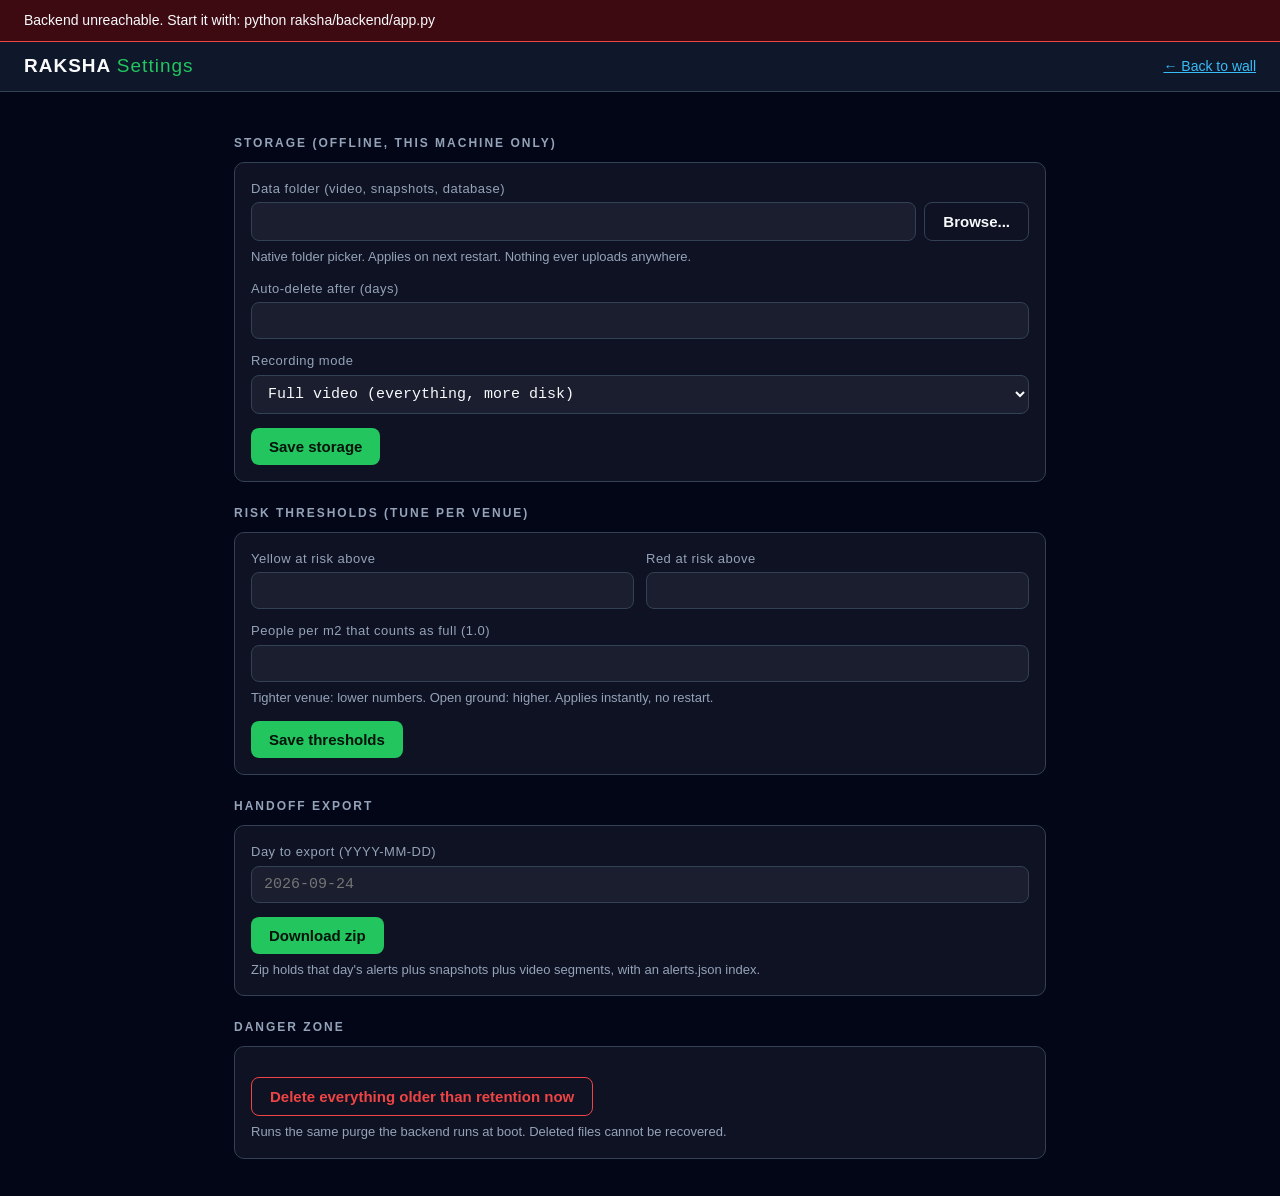
==== raksha/frontend/settings.html @ 8ada666b "feat: control room (settings, ack workflow, export, live thresholds)" ====
<!doctype html>
<html lang="en">
<head>
<meta charset="utf-8">
<meta name="viewport" content="width=device-width, initial-scale=1">
<title>Raksha Settings</title>
<style>
  :root {
    --bg: #020617; --primary: #0F172A; --card: #0E1223; --muted: #1A1E2F;
    --muted-fg: #94A3B8; --fg: #F8FAFC; --border: #334155; --accent: #22C55E;
    --danger: #EF4444; --info: #38BDF8; --radius: 10px;
    --font-ui: "Fira Sans", "Segoe UI", Calibri, Arial, sans-serif;
    --font-data: "Fira Code", "Cascadia Mono", Consolas, monospace;
  }
  * { box-sizing: border-box; margin: 0; }
  body { background: var(--bg); color: var(--fg); font-family: var(--font-ui); font-size: 15px; line-height: 1.5; }
  .cmdbar { display: flex; align-items: center; gap: 14px; padding: 10px 24px; background: var(--primary); border-bottom: 1px solid var(--border); }
  .cmdbar h1 { font-size: 19px; letter-spacing: 1px; }
  .cmdbar h1 span { color: var(--accent); font-weight: 300; }
  .cmdbar a { color: var(--info); font-size: 14px; margin-left: auto; }
  main { max-width: 860px; margin: 0 auto; padding: 20px 24px; }
  h2 { font-size: 12px; letter-spacing: 2px; color: var(--muted-fg); margin: 22px 0 10px; }
  .card { background: var(--card); border: 1px solid var(--border); border-radius: var(--radius); padding: 16px; margin-bottom: 12px; }
  label { display: block; font-size: 13px; color: var(--muted-fg); margin: 12px 0 4px; letter-spacing: .5px; }
  label:first-child { margin-top: 0; }
  input[type=text], input[type=number], select { width: 100%; background: var(--muted); border: 1px solid var(--border);
    color: var(--fg); border-radius: 8px; padding: 9px 12px; font-size: 15px; font-family: var(--font-data); }
  .row { display: grid; grid-template-columns: 1fr 1fr; gap: 12px; }
  .btnrow { display: flex; gap: 10px; margin-top: 14px; flex-wrap: wrap; }
  button { background: var(--accent); color: #04120a; border: 0; border-radius: 8px; padding: 10px 18px;
    font-size: 15px; font-weight: 700; cursor: pointer; font-family: var(--font-ui); }
  button.ghost { background: transparent; color: var(--fg); border: 1px solid var(--border); }
  button.danger { background: transparent; color: var(--danger); border: 1px solid var(--danger); }
  .hint { font-size: 13px; color: var(--muted-fg); margin-top: 6px; }
  #msg { position: sticky; top: 0; padding: 10px 24px; font-size: 14px; display: none; }
  #msg.ok { display: block; background: #052e16; border-bottom: 1px solid var(--accent); }
  #msg.err { display: block; background: #3d0a12; border-bottom: 1px solid var(--danger); }
  :focus-visible { outline: 2px solid var(--info); outline-offset: 2px; }
</style>
</head>
<body>
<div id="msg" role="status"></div>
<header class="cmdbar">
  <h1>RAKSHA <span>Settings</span></h1>
  <a href="/wall.html">&larr; Back to wall</a>
</header>
<main>
  <h2>STORAGE (OFFLINE, THIS MACHINE ONLY)</h2>
  <div class="card">
    <label for="data_dir">Data folder (video, snapshots, database)</label>
    <div style="display:flex;gap:8px">
      <input type="text" id="data_dir" style="flex:1">
      <button type="button" class="ghost" id="browse">Browse...</button>
    </div>
    <div class="hint">Native folder picker. Applies on next restart. Nothing ever uploads anywhere.</div>
    <label for="retention_days">Auto-delete after (days)</label>
    <input type="number" id="retention_days" min="1" max="365">
    <label for="record_mode">Recording mode</label>
    <select id="record_mode">
      <option value="full">Full video (everything, more disk)</option>
      <option value="clips">Alert clips only (risk moments, less disk)</option>
    </select>
    <div class="btnrow"><button type="button" id="saveStorage">Save storage</button></div>
  </div>
  <h2>RISK THRESHOLDS (TUNE PER VENUE)</h2>
  <div class="card">
    <div class="row">
      <div><label for="warn_level">Yellow at risk above</label><input type="number" id="warn_level" step="0.05" min="0" max="1"></div>
      <div><label for="critical_level">Red at risk above</label><input type="number" id="critical_level" step="0.05" min="0" max="1.5"></div>
    </div>
    <label for="density_full">People per m2 that counts as full (1.0)</label>
    <input type="number" id="density_full" step="0.5" min="1" max="12">
    <div class="hint">Tighter venue: lower numbers. Open ground: higher. Applies instantly, no restart.</div>
    <div class="btnrow"><button type="button" id="saveRisk">Save thresholds</button></div>
  </div>
  <h2>HANDOFF EXPORT</h2>
  <div class="card">
    <label for="expday">Day to export (YYYY-MM-DD)</label>
    <input type="text" id="expday" placeholder="2026-09-24">
    <div class="btnrow"><button type="button" id="doexport">Download zip</button></div>
    <div class="hint">Zip holds that day's alerts plus snapshots plus video segments, with an alerts.json index.</div>
  </div>
  <h2>DANGER ZONE</h2>
  <div class="card">
    <div class="btnrow"><button type="button" class="danger" id="purge">Delete everything older than retention now</button></div>
    <div class="hint">Runs the same purge the backend runs at boot. Deleted files cannot be recovered.</div>
  </div>
</main>
<script>
const $ = id => document.getElementById(id);
function msg(t, ok) { const m = $('msg'); m.textContent = t; m.className = ok ? 'ok' : 'err'; setTimeout(() => m.className = '', 4000); }
async function load() {
  try {
    const c = await (await fetch('/api/config')).json();
    for (const k of ['data_dir', 'retention_days', 'record_mode', 'warn_level', 'critical_level', 'density_full'])
      if ($(k) && c[k] !== undefined) $(k).value = c[k];
  } catch (e) { msg('Backend unreachable. Start it with: python raksha/backend/app.py', false); }
}
async function save(keys) {
  const body = {};
  keys.forEach(k => body[k] = $(k).value);
  const r = await fetch('/api/config', { method: 'PUT', headers: { 'Content-Type': 'application/json' }, body: JSON.stringify(body) });
  msg(r.ok ? 'Saved.' : 'Save failed.', r.ok);
}
$('saveStorage').onclick = () => save(['data_dir', 'retention_days', 'record_mode']);
$('saveRisk').onclick = () => save(['warn_level', 'critical_level', 'density_full']);
$('browse').onclick = async () => {
  const r = await (await fetch('/api/browse', { method: 'POST' })).json();
  if (r.path) { $('data_dir').value = r.path; msg('Folder picked. Save storage, then restart backend.', true); }
  else if (r.error) msg('Picker failed: ' + r.error, false);
};
$('doexport').onclick = () => { window.location = '/api/export?day=' + encodeURIComponent($('expday').value); };
$('purge').onclick = async () => {
  if (!confirm('Delete everything older than retention? Cannot be undone.')) return;
  const r = await fetch('/api/purge', { method: 'POST' });
  const j = await r.json();
  msg(r.ok ? 'Purged: ' + JSON.stringify(j.deleted) : 'Purge failed.', r.ok);
};
load();
</script>
</body>
</html>
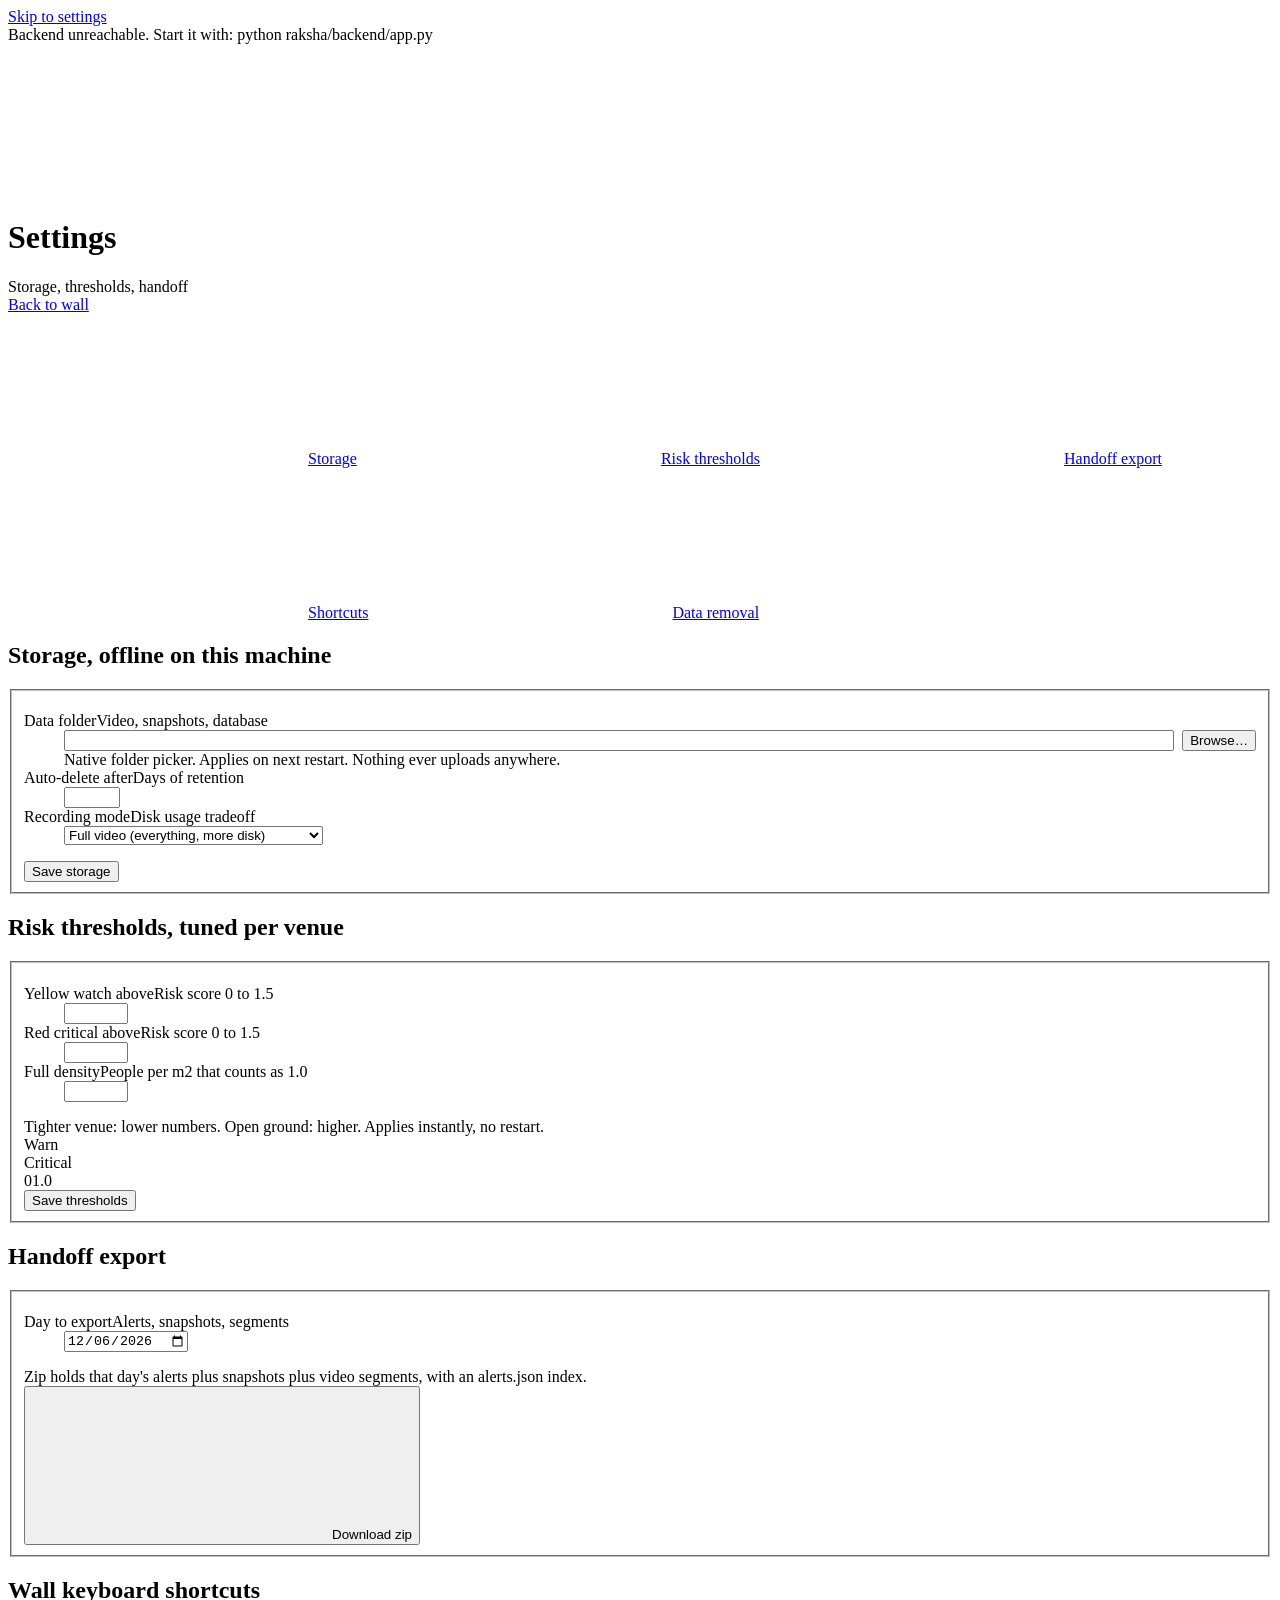
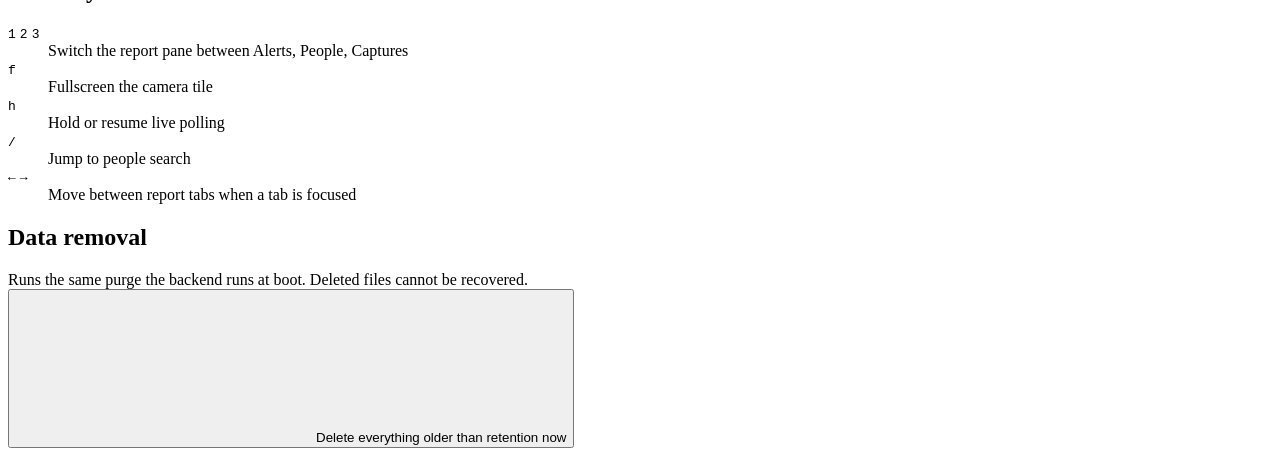
==== commit ab552022: "feat: command-room UI v2 (rail, overlay tile, risk scale, transport timeline, filters, shortcuts) + " ====
--- a/raksha/frontend/settings.html
+++ b/raksha/frontend/settings.html
@@ -4,112 +4,179 @@
 <meta charset="utf-8">
 <meta name="viewport" content="width=device-width, initial-scale=1">
 <title>Raksha Settings</title>
-<style>
-  :root {
-    --bg: #020617; --primary: #0F172A; --card: #0E1223; --muted: #1A1E2F;
-    --muted-fg: #94A3B8; --fg: #F8FAFC; --border: #334155; --accent: #22C55E;
-    --danger: #EF4444; --info: #38BDF8; --radius: 10px;
-    --font-ui: "Fira Sans", "Segoe UI", Calibri, Arial, sans-serif;
-    --font-data: "Fira Code", "Cascadia Mono", Consolas, monospace;
-  }
-  * { box-sizing: border-box; margin: 0; }
-  body { background: var(--bg); color: var(--fg); font-family: var(--font-ui); font-size: 15px; line-height: 1.5; }
-  .cmdbar { display: flex; align-items: center; gap: 14px; padding: 10px 24px; background: var(--primary); border-bottom: 1px solid var(--border); }
-  .cmdbar h1 { font-size: 19px; letter-spacing: 1px; }
-  .cmdbar h1 span { color: var(--accent); font-weight: 300; }
-  .cmdbar a { color: var(--info); font-size: 14px; margin-left: auto; }
-  main { max-width: 860px; margin: 0 auto; padding: 20px 24px; }
-  h2 { font-size: 12px; letter-spacing: 2px; color: var(--muted-fg); margin: 22px 0 10px; }
-  .card { background: var(--card); border: 1px solid var(--border); border-radius: var(--radius); padding: 16px; margin-bottom: 12px; }
-  label { display: block; font-size: 13px; color: var(--muted-fg); margin: 12px 0 4px; letter-spacing: .5px; }
-  label:first-child { margin-top: 0; }
-  input[type=text], input[type=number], select { width: 100%; background: var(--muted); border: 1px solid var(--border);
-    color: var(--fg); border-radius: 8px; padding: 9px 12px; font-size: 15px; font-family: var(--font-data); }
-  .row { display: grid; grid-template-columns: 1fr 1fr; gap: 12px; }
-  .btnrow { display: flex; gap: 10px; margin-top: 14px; flex-wrap: wrap; }
-  button { background: var(--accent); color: #04120a; border: 0; border-radius: 8px; padding: 10px 18px;
-    font-size: 15px; font-weight: 700; cursor: pointer; font-family: var(--font-ui); }
-  button.ghost { background: transparent; color: var(--fg); border: 1px solid var(--border); }
-  button.danger { background: transparent; color: var(--danger); border: 1px solid var(--danger); }
-  .hint { font-size: 13px; color: var(--muted-fg); margin-top: 6px; }
-  #msg { position: sticky; top: 0; padding: 10px 24px; font-size: 14px; display: none; }
-  #msg.ok { display: block; background: #052e16; border-bottom: 1px solid var(--accent); }
-  #msg.err { display: block; background: #3d0a12; border-bottom: 1px solid var(--danger); }
-  :focus-visible { outline: 2px solid var(--info); outline-offset: 2px; }
-</style>
+<link rel="icon" href="data:image/svg+xml,%3Csvg xmlns='http://www.w3.org/2000/svg' viewBox='0 0 24 24' fill='none' stroke='%23D9A441' stroke-width='2'%3E%3Cpath d='M12 2l8 3v6c0 5-3.5 9.5-8 11-4.5-1.5-8-6-8-11V5l8-3z'/%3E%3C/svg%3E">
+<meta name="theme-color" content="#141311">
+<link rel="stylesheet" href="/app.css">
 </head>
 <body>
+<a class="skip-link" href="#main">Skip to settings</a>
 <div id="msg" role="status"></div>
-<header class="cmdbar">
-  <h1>RAKSHA <span>Settings</span></h1>
-  <a href="/wall.html">&larr; Back to wall</a>
-</header>
-<main>
-  <h2>STORAGE (OFFLINE, THIS MACHINE ONLY)</h2>
-  <div class="card">
-    <label for="data_dir">Data folder (video, snapshots, database)</label>
-    <div style="display:flex;gap:8px">
-      <input type="text" id="data_dir" style="flex:1">
-      <button type="button" class="ghost" id="browse">Browse...</button>
-    </div>
-    <div class="hint">Native folder picker. Applies on next restart. Nothing ever uploads anywhere.</div>
-    <label for="retention_days">Auto-delete after (days)</label>
-    <input type="number" id="retention_days" min="1" max="365">
-    <label for="record_mode">Recording mode</label>
-    <select id="record_mode">
-      <option value="full">Full video (everything, more disk)</option>
-      <option value="clips">Alert clips only (risk moments, less disk)</option>
-    </select>
-    <div class="btnrow"><button type="button" id="saveStorage">Save storage</button></div>
+<div class="shell">
+  <nav class="rail" aria-label="Primary">
+    <span class="mark" aria-hidden="true"><svg class="ic"><use href="/icons.svg#i-shield"/></svg></span>
+    <a href="/wall.html" aria-label="Command wall" title="Command wall"><svg class="ic"><use href="/icons.svg#i-grid"/></svg></a>
+    <a href="/settings.html" aria-current="page" aria-label="Settings" title="Settings"><svg class="ic"><use href="/icons.svg#i-gear"/></svg></a>
+    <span class="spacer"></span>
+    <span class="healthdot" id="railHealth" title="Backend status" role="img" aria-label="Backend status"></span>
+  </nav>
+  <div class="maincol">
+    <header class="topbar">
+      <div class="crumbs">
+        <h1>Settings</h1>
+        <span class="venue">Storage, thresholds, handoff</span>
+      </div>
+      <div class="spacer"></div>
+      <nav><a href="/wall.html">Back to wall</a></nav>
+    </header>
+    <main class="settings-main" id="main">
+      <nav class="settings-nav" aria-label="Settings sections">
+        <a href="#storage"><svg class="ic"><use href="/icons.svg#i-folder"/></svg>Storage</a>
+        <a href="#thresholds"><svg class="ic"><use href="/icons.svg#i-warn"/></svg>Risk thresholds</a>
+        <a href="#export"><svg class="ic"><use href="/icons.svg#i-download"/></svg>Handoff export</a>
+        <a href="#shortcuts"><svg class="ic"><use href="/icons.svg#i-clock"/></svg>Shortcuts</a>
+        <a href="#data"><svg class="ic"><use href="/icons.svg#i-trash"/></svg>Data removal</a>
+      </nav>
+      <div class="settings-col">
+        <section class="panel" id="storage" aria-labelledby="storageTitle">
+          <div class="phead"><h2 id="storageTitle">Storage, offline on this machine</h2></div>
+          <fieldset class="field">
+            <dl class="form-grid">
+              <dt>Data folder<span class="sub">Video, snapshots, database</span></dt>
+              <dd>
+                <div style="display:flex;gap:8px">
+                  <input type="text" id="data_dir" name="data_dir" style="flex:1" autocomplete="off">
+                  <button type="button" class="btn" id="browse">Browse…</button>
+                </div>
+                <div class="hint">Native folder picker. Applies on next restart. Nothing ever uploads anywhere.</div>
+              </dd>
+              <dt>Auto-delete after<span class="sub">Days of retention</span></dt>
+              <dd><input type="number" id="retention_days" name="retention_days" min="1" max="365"></dd>
+              <dt>Recording mode<span class="sub">Disk usage tradeoff</span></dt>
+              <dd>
+                <select id="record_mode" name="record_mode">
+                  <option value="full">Full video (everything, more disk)</option>
+                  <option value="clips">Alert clips only (risk moments, less disk)</option>
+                </select>
+              </dd>
+            </dl>
+            <div class="btnrow"><button type="button" class="btn-primary btn" id="saveStorage">Save storage</button></div>
+          </fieldset>
+        </section>
+        <section class="panel" id="thresholds" aria-labelledby="thresholdsTitle">
+          <div class="phead"><h2 id="thresholdsTitle">Risk thresholds, tuned per venue</h2></div>
+          <fieldset class="field">
+            <dl class="form-grid">
+              <dt>Yellow watch above<span class="sub">Risk score 0 to 1.5</span></dt>
+              <dd><input type="number" id="warn_level" name="warn_level" step="0.05" min="0" max="1"></dd>
+              <dt>Red critical above<span class="sub">Risk score 0 to 1.5</span></dt>
+              <dd><input type="number" id="critical_level" name="critical_level" step="0.05" min="0" max="1.5"></dd>
+              <dt>Full density<span class="sub">People per m2 that counts as 1.0</span></dt>
+              <dd><input type="number" id="density_full" name="density_full" step="0.5" min="1" max="12"></dd>
+            </dl>
+            <div class="hint">Tighter venue: lower numbers. Open ground: higher. Applies instantly, no restart.</div>
+            <div class="scale-preview" aria-hidden="true">
+              <div class="scale">
+                <div class="fill" id="prevFill"></div>
+                <div class="tick warn" id="prevWarn"><span>Warn</span></div>
+                <div class="tick crit" id="prevCrit"><span>Critical</span></div>
+              </div>
+              <div class="ends"><span>0</span><span id="prevMax">1.0</span></div>
+            </div>
+            <div class="btnrow"><button type="button" class="btn-primary btn" id="saveRisk">Save thresholds</button></div>
+          </fieldset>
+        </section>
+        <section class="panel" id="export" aria-labelledby="exportTitle">
+          <div class="phead"><h2 id="exportTitle">Handoff export</h2></div>
+          <fieldset class="field">
+            <dl class="form-grid">
+              <dt>Day to export<span class="sub">Alerts, snapshots, segments</span></dt>
+              <dd><input type="date" id="expday" name="expday"></dd>
+            </dl>
+            <div class="hint">Zip holds that day's alerts plus snapshots plus video segments, with an alerts.json index.</div>
+            <div class="btnrow"><button type="button" class="btn" id="doexport"><svg class="ic sm"><use href="/icons.svg#i-download"/></svg>Download zip</button></div>
+          </fieldset>
+        </section>
+        <section class="panel" id="shortcuts" aria-labelledby="shortcutsTitle">
+          <div class="phead"><h2 id="shortcutsTitle">Wall keyboard shortcuts</h2></div>
+          <dl class="shortcuts">
+            <dt><kbd>1</kbd> <kbd>2</kbd> <kbd>3</kbd></dt><dd>Switch the report pane between Alerts, People, Captures</dd>
+            <dt><kbd>f</kbd></dt><dd>Fullscreen the camera tile</dd>
+            <dt><kbd>h</kbd></dt><dd>Hold or resume live polling</dd>
+            <dt><kbd>/</kbd></dt><dd>Jump to people search</dd>
+            <dt><kbd>&larr;</kbd> <kbd>&rarr;</kbd></dt><dd>Move between report tabs when a tab is focused</dd>
+          </dl>
+        </section>
+        <section class="panel danger" id="data" aria-labelledby="dataTitle">
+          <div class="phead"><h2 id="dataTitle">Data removal</h2></div>
+          <div class="hint">Runs the same purge the backend runs at boot. Deleted files cannot be recovered.</div>
+          <div class="btnrow"><button type="button" class="btn btn-danger" id="purge"><svg class="ic sm"><use href="/icons.svg#i-trash"/></svg>Delete everything older than retention now</button></div>
+        </section>
+      </div>
+    </main>
   </div>
-  <h2>RISK THRESHOLDS (TUNE PER VENUE)</h2>
-  <div class="card">
-    <div class="row">
-      <div><label for="warn_level">Yellow at risk above</label><input type="number" id="warn_level" step="0.05" min="0" max="1"></div>
-      <div><label for="critical_level">Red at risk above</label><input type="number" id="critical_level" step="0.05" min="0" max="1.5"></div>
-    </div>
-    <label for="density_full">People per m2 that counts as full (1.0)</label>
-    <input type="number" id="density_full" step="0.5" min="1" max="12">
-    <div class="hint">Tighter venue: lower numbers. Open ground: higher. Applies instantly, no restart.</div>
-    <div class="btnrow"><button type="button" id="saveRisk">Save thresholds</button></div>
-  </div>
-  <h2>HANDOFF EXPORT</h2>
-  <div class="card">
-    <label for="expday">Day to export (YYYY-MM-DD)</label>
-    <input type="text" id="expday" placeholder="2026-09-24">
-    <div class="btnrow"><button type="button" id="doexport">Download zip</button></div>
-    <div class="hint">Zip holds that day's alerts plus snapshots plus video segments, with an alerts.json index.</div>
-  </div>
-  <h2>DANGER ZONE</h2>
-  <div class="card">
-    <div class="btnrow"><button type="button" class="danger" id="purge">Delete everything older than retention now</button></div>
-    <div class="hint">Runs the same purge the backend runs at boot. Deleted files cannot be recovered.</div>
-  </div>
-</main>
+</div>
 <script>
 const $ = id => document.getElementById(id);
-function msg(t, ok) { const m = $('msg'); m.textContent = t; m.className = ok ? 'ok' : 'err'; setTimeout(() => m.className = '', 4000); }
+document.querySelectorAll('svg.ic:not([aria-hidden])').forEach(s => s.setAttribute('aria-hidden', 'true'));
+function msg(t, ok) {
+  const m = $('msg');
+  m.textContent = t;
+  m.className = ok ? 'ok' : 'err';
+  clearTimeout(m._t);
+  m._t = setTimeout(() => m.className = '', 5000);
+}
+function preview() {
+  const w = parseFloat($('warn_level').value), c = parseFloat($('critical_level').value);
+  if (isNaN(w) || isNaN(c)) return;
+  const m = Math.max(1.0, c * 1.4);
+  $('prevWarn').style.left = (w / m * 100) + '%';
+  $('prevWarn').querySelector('span').textContent = w.toFixed(2);
+  $('prevCrit').style.left = (c / m * 100) + '%';
+  $('prevCrit').querySelector('span').textContent = c.toFixed(2);
+  $('prevMax').textContent = m.toFixed(1);
+  const f = $('prevFill');
+  f.style.width = Math.min(100, c / m * 100) + '%';
+  f.style.background = 'var(--watch)';
+}
 async function load() {
   try {
     const c = await (await fetch('/api/config')).json();
     for (const k of ['data_dir', 'retention_days', 'record_mode', 'warn_level', 'critical_level', 'density_full'])
       if ($(k) && c[k] !== undefined) $(k).value = c[k];
-  } catch (e) { msg('Backend unreachable. Start it with: python raksha/backend/app.py', false); }
+    preview();
+  } catch (e) {
+    msg('Backend unreachable. Start it with: python raksha/backend/app.py', false);
+    $('railHealth').classList.add('bad');
+  }
+  $('expday').value = new Date().toISOString().slice(0, 10);
 }
-async function save(keys) {
+$('warn_level').addEventListener('input', preview);
+$('critical_level').addEventListener('input', preview);
+async function save(keys, btn) {
   const body = {};
   keys.forEach(k => body[k] = $(k).value);
-  const r = await fetch('/api/config', { method: 'PUT', headers: { 'Content-Type': 'application/json' }, body: JSON.stringify(body) });
-  msg(r.ok ? 'Saved.' : 'Save failed.', r.ok);
+  btn.disabled = true;
+  const idle = btn.textContent;
+  btn.textContent = 'Saving…';
+  try {
+    const r = await fetch('/api/config', { method: 'PUT', headers: { 'Content-Type': 'application/json' }, body: JSON.stringify(body) });
+    msg(r.ok ? 'Saved.' : 'Save failed.', r.ok);
+    if (r.ok) preview();
+  } catch (e) { msg('Save failed: backend unreachable.', false); }
+  btn.textContent = idle;
+  btn.disabled = false;
 }
-$('saveStorage').onclick = () => save(['data_dir', 'retention_days', 'record_mode']);
-$('saveRisk').onclick = () => save(['warn_level', 'critical_level', 'density_full']);
+$('saveStorage').onclick = e => save(['data_dir', 'retention_days', 'record_mode'], e.target);
+$('saveRisk').onclick = e => save(['warn_level', 'critical_level', 'density_full'], e.target);
 $('browse').onclick = async () => {
   const r = await (await fetch('/api/browse', { method: 'POST' })).json();
-  if (r.path) { $('data_dir').value = r.path; msg('Folder picked. Save storage, then restart backend.', true); }
+  if (r.path) { $('data_dir').value = r.path; msg('Folder picked. Save storage, then restart the backend.', true); }
   else if (r.error) msg('Picker failed: ' + r.error, false);
 };
-$('doexport').onclick = () => { window.location = '/api/export?day=' + encodeURIComponent($('expday').value); };
+$('doexport').onclick = () => {
+  if (!$('expday').value) { msg('Pick a day first.', false); return; }
+  window.location = '/api/export?day=' + encodeURIComponent($('expday').value);
+};
 $('purge').onclick = async () => {
   if (!confirm('Delete everything older than retention? Cannot be undone.')) return;
   const r = await fetch('/api/purge', { method: 'POST' });
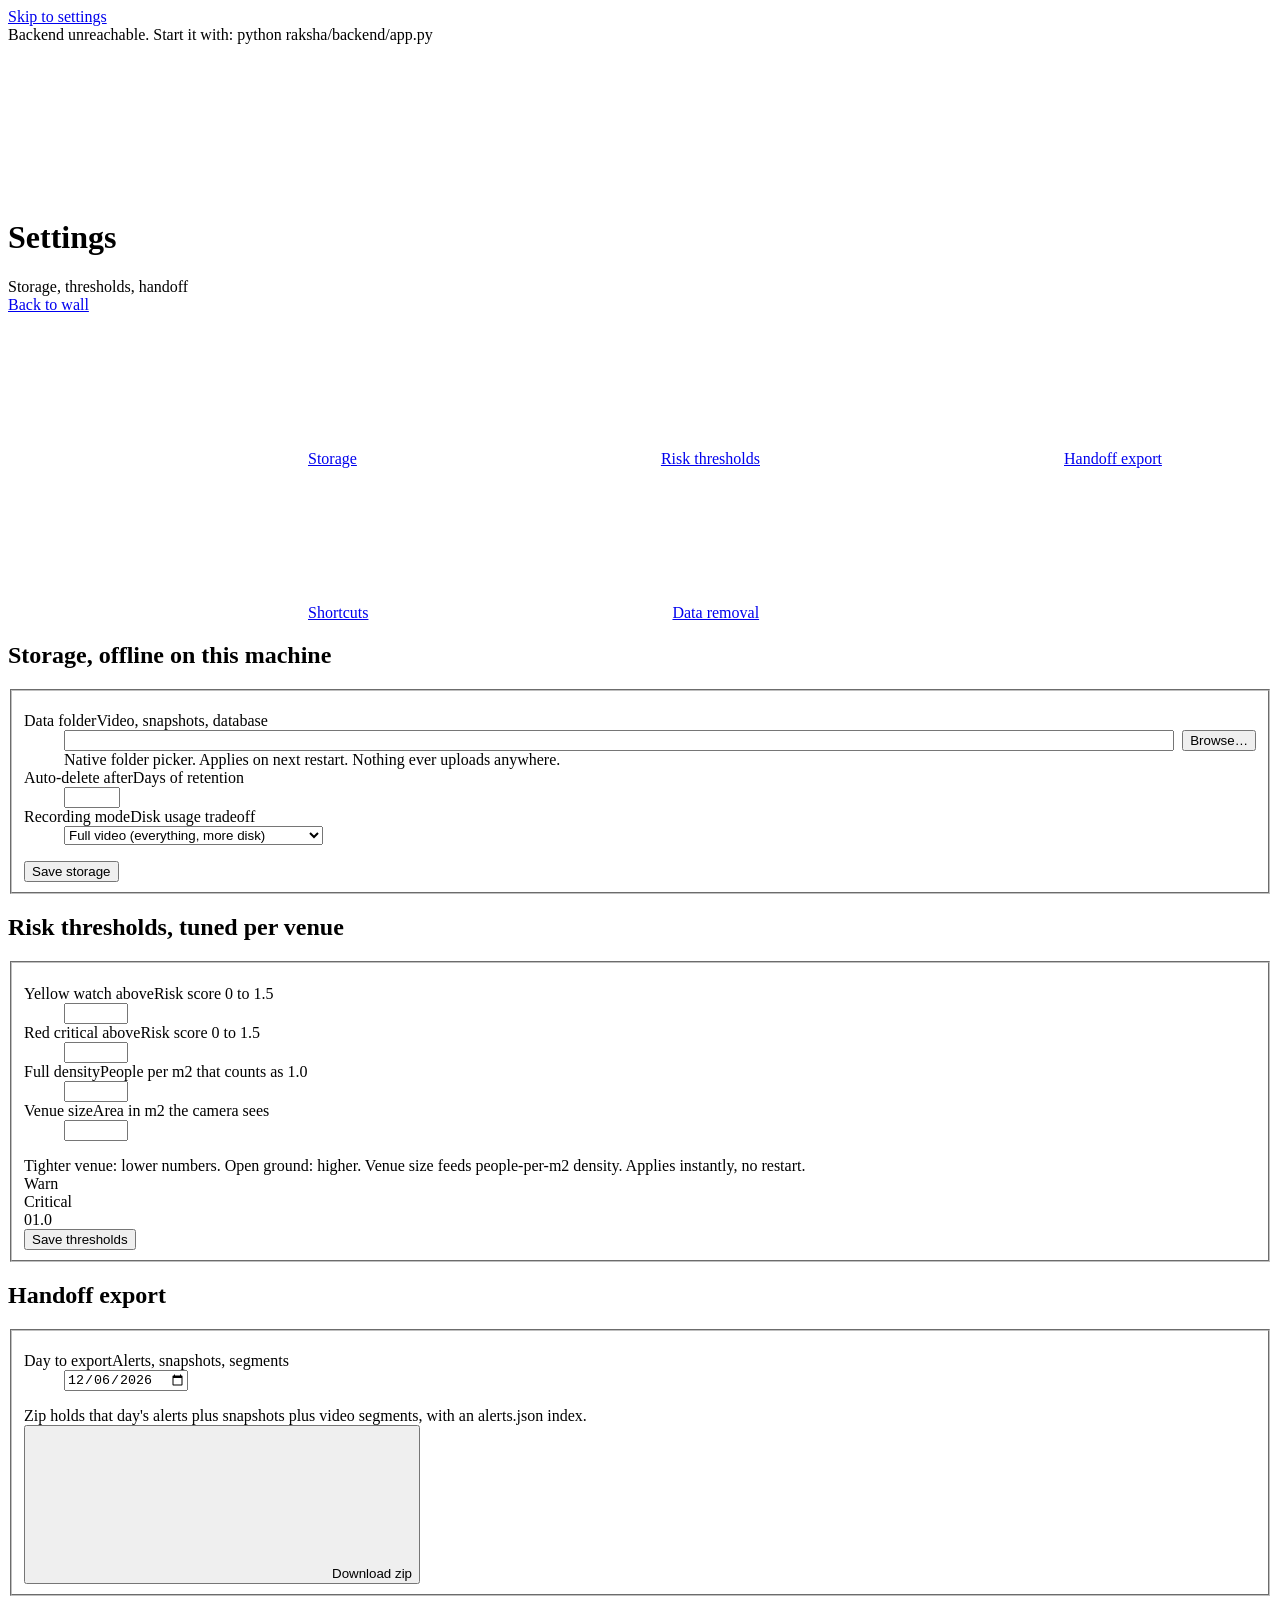
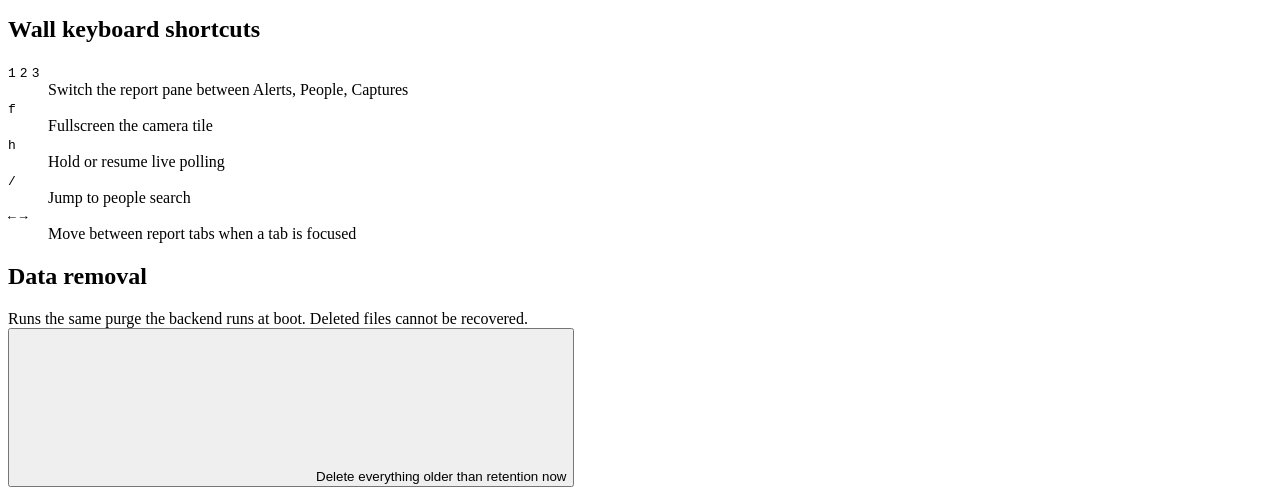
==== commit 3187b461: "fix: judge-hard pass - deck aligned to problem #2 (bottleneck-first copy, no false multi-cam claim) " ====
--- a/raksha/frontend/settings.html
+++ b/raksha/frontend/settings.html
@@ -72,8 +72,10 @@
               <dd><input type="number" id="critical_level" name="critical_level" step="0.05" min="0" max="1.5"></dd>
               <dt>Full density<span class="sub">People per m2 that counts as 1.0</span></dt>
               <dd><input type="number" id="density_full" name="density_full" step="0.5" min="1" max="12"></dd>
+              <dt>Venue size<span class="sub">Area in m2 the camera sees</span></dt>
+              <dd><input type="number" id="venue_area_m2" name="venue_area_m2" step="5" min="10" max="5000"></dd>
             </dl>
-            <div class="hint">Tighter venue: lower numbers. Open ground: higher. Applies instantly, no restart.</div>
+            <div class="hint">Tighter venue: lower numbers. Open ground: higher. Venue size feeds people-per-m2 density. Applies instantly, no restart.</div>
             <div class="scale-preview" aria-hidden="true">
               <div class="scale">
                 <div class="fill" id="prevFill"></div>
@@ -141,7 +143,7 @@
 async function load() {
   try {
     const c = await (await fetch('/api/config')).json();
-    for (const k of ['data_dir', 'retention_days', 'record_mode', 'warn_level', 'critical_level', 'density_full'])
+    for (const k of ['data_dir', 'retention_days', 'record_mode', 'warn_level', 'critical_level', 'density_full', 'venue_area_m2'])
       if ($(k) && c[k] !== undefined) $(k).value = c[k];
     preview();
   } catch (e) {
@@ -167,7 +169,7 @@
   btn.disabled = false;
 }
 $('saveStorage').onclick = e => save(['data_dir', 'retention_days', 'record_mode'], e.target);
-$('saveRisk').onclick = e => save(['warn_level', 'critical_level', 'density_full'], e.target);
+$('saveRisk').onclick = e => save(['warn_level', 'critical_level', 'density_full', 'venue_area_m2'], e.target);
 $('browse').onclick = async () => {
   const r = await (await fetch('/api/browse', { method: 'POST' })).json();
   if (r.path) { $('data_dir').value = r.path; msg('Folder picked. Save storage, then restart the backend.', true); }
